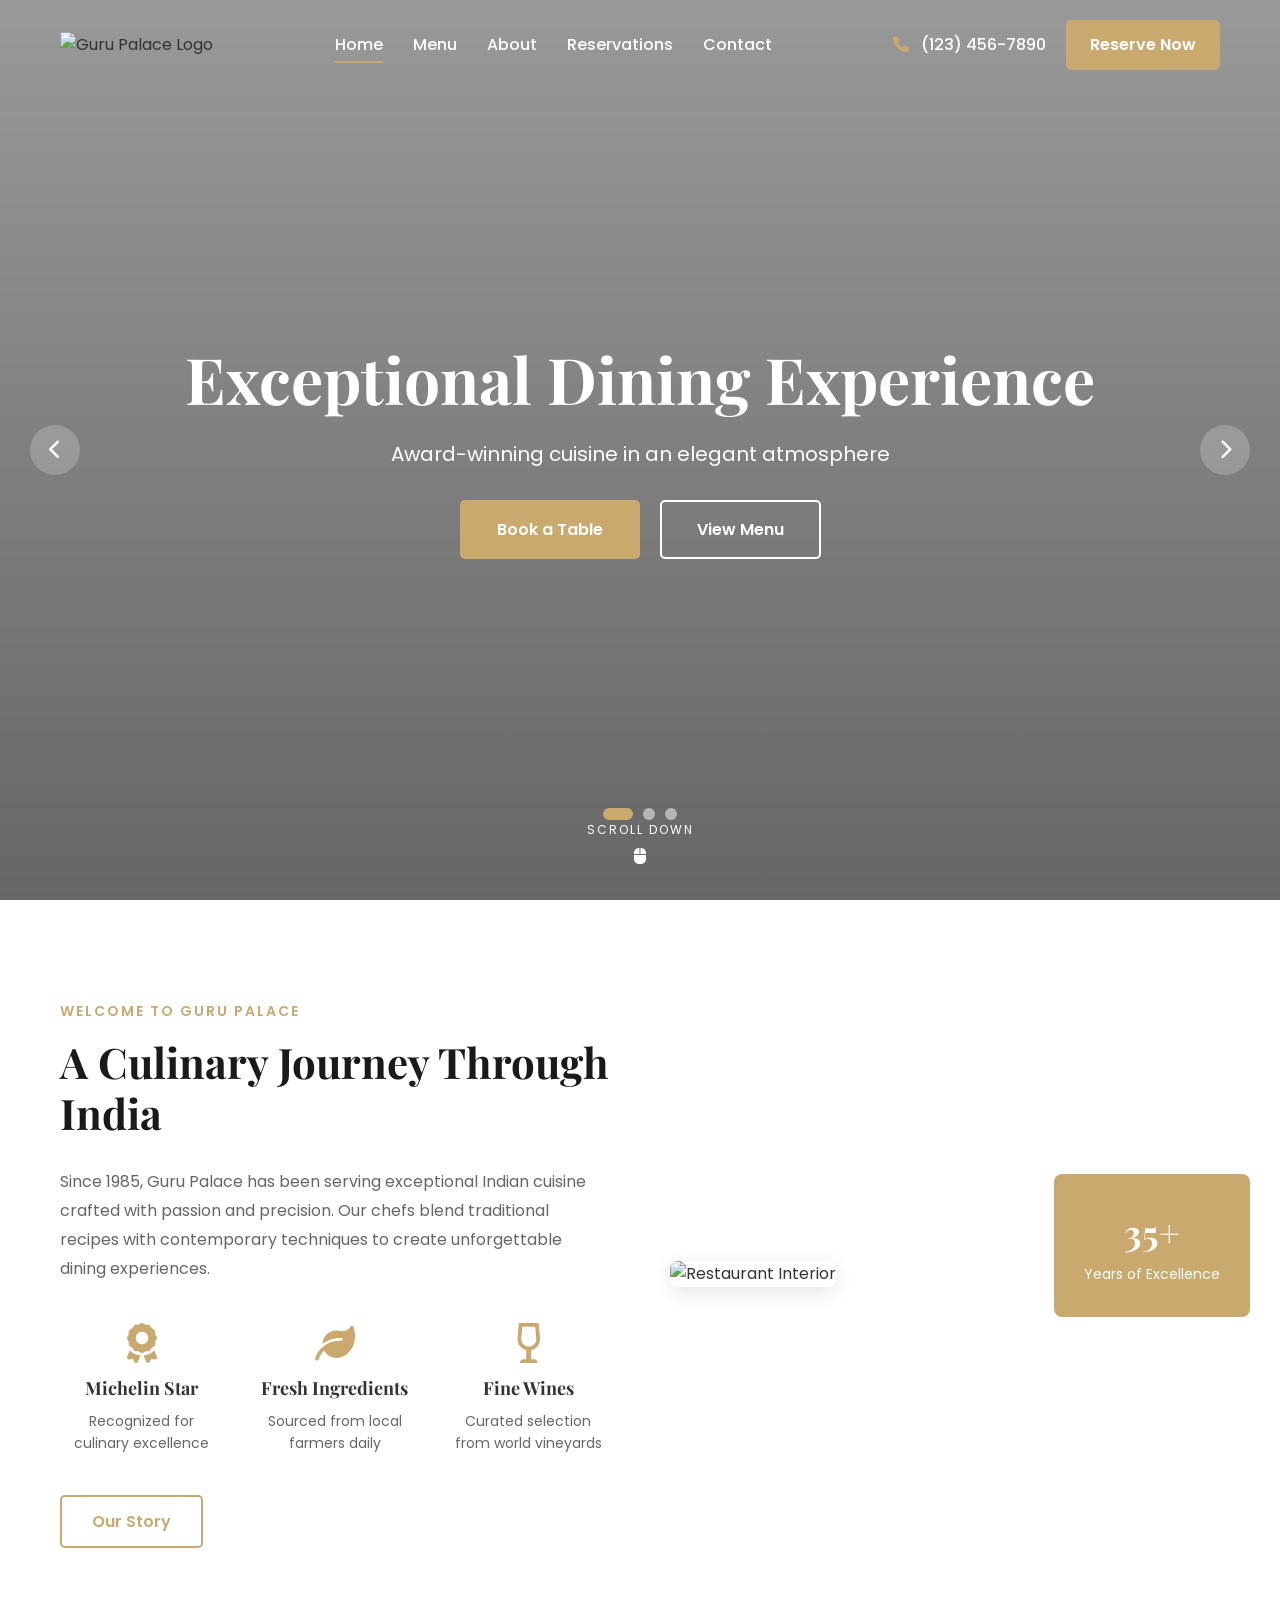
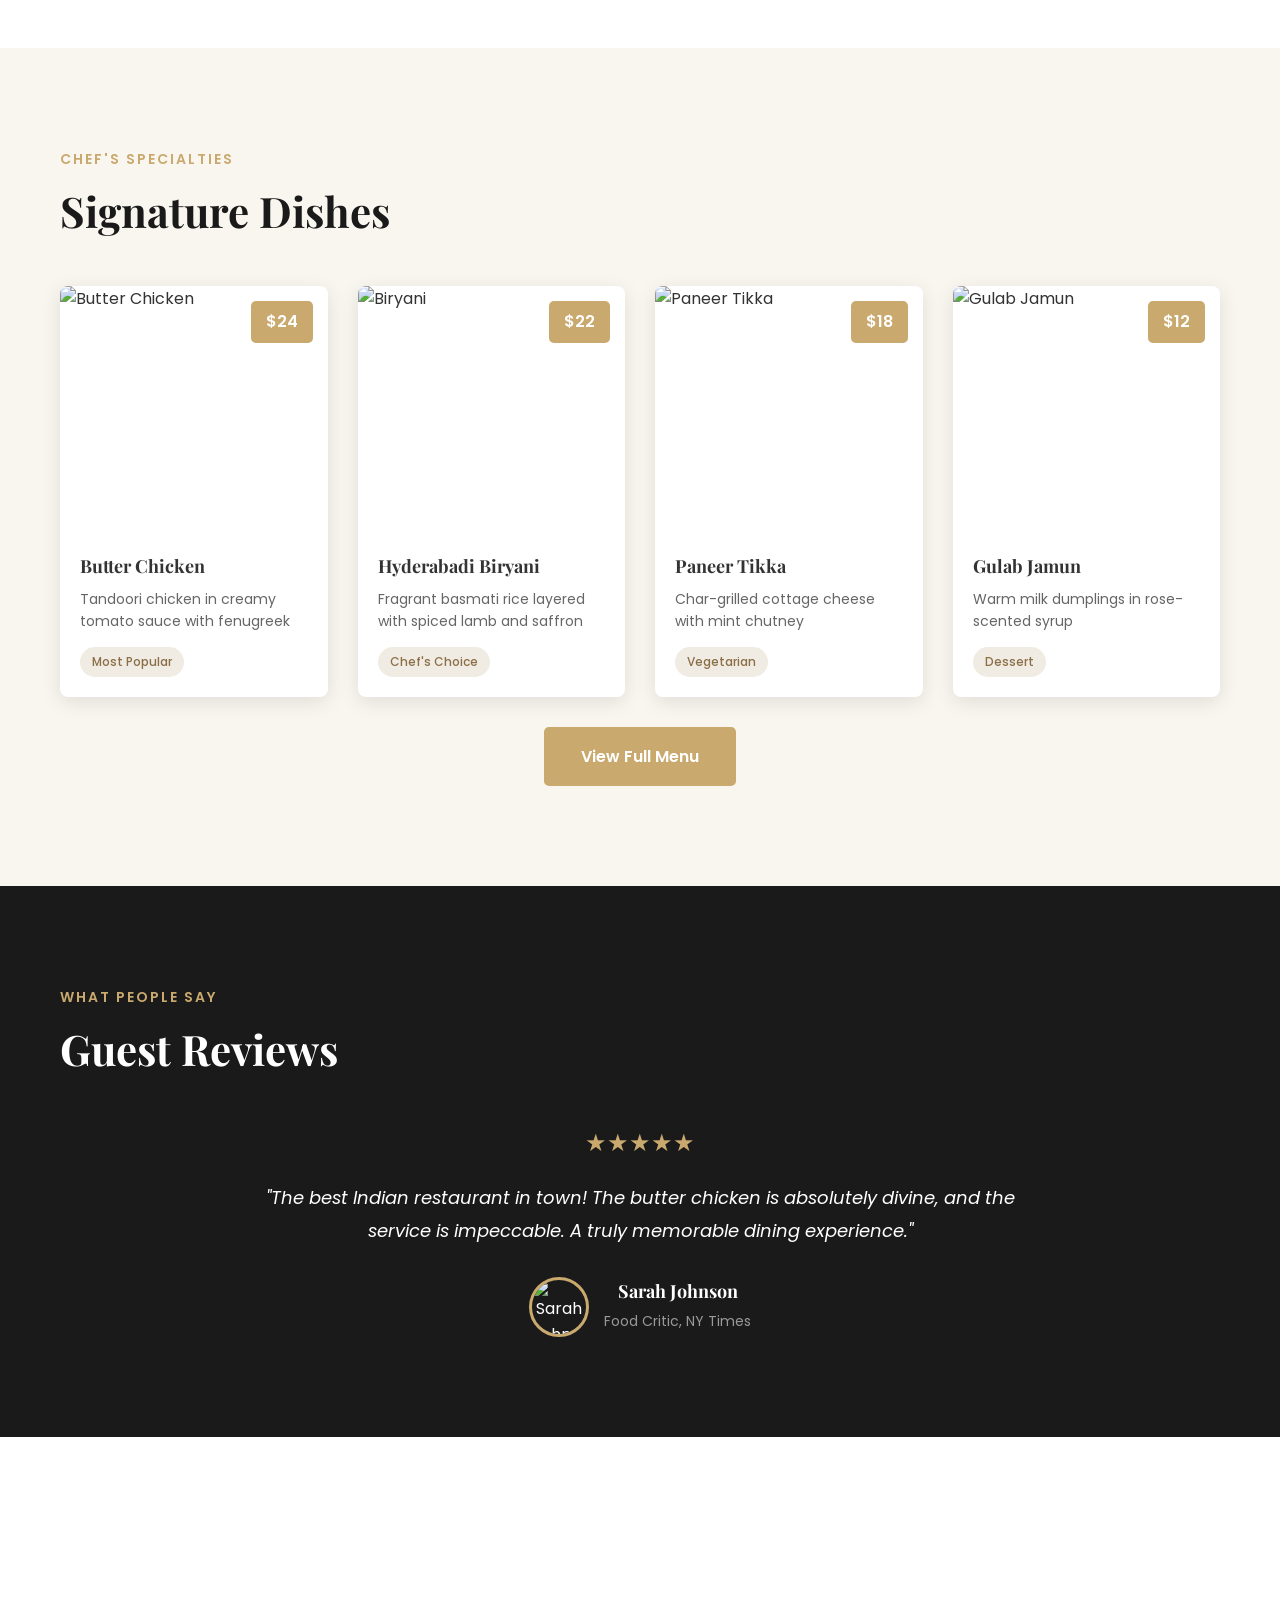
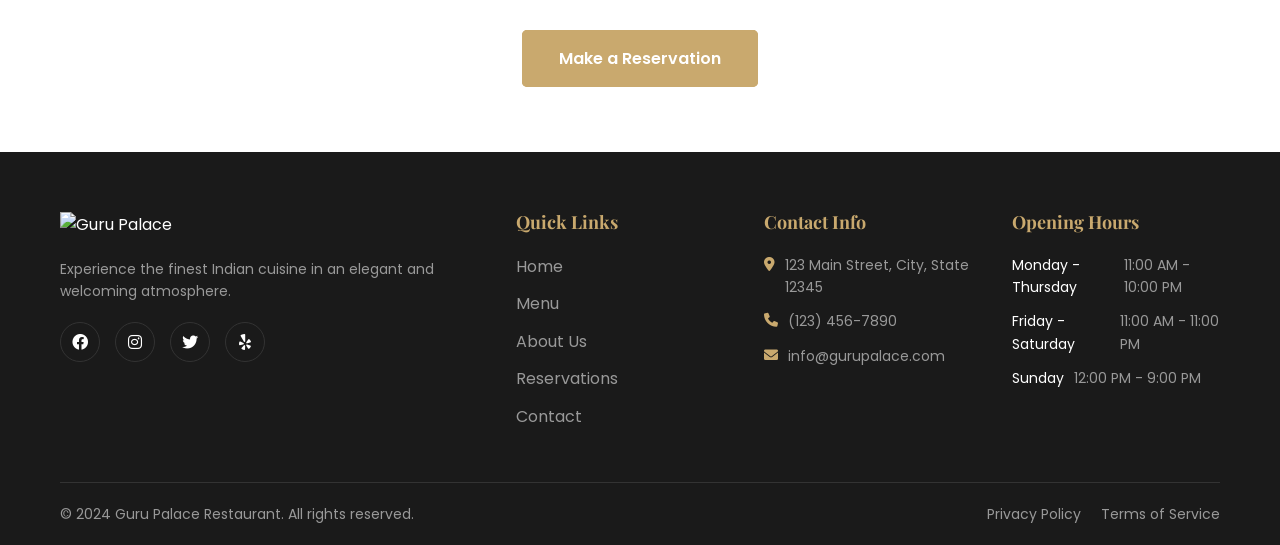
==== restaurant-website/index.html @ 2bbd3935 "Result" ====
<!DOCTYPE html>
<html lang="en">
<head>
    <meta charset="UTF-8">
    <meta name="viewport" content="width=device-width, initial-scale=1.0">
    <title>Guru Palace Restaurant - Fine Dining Experience</title>
    <meta name="description" content="Experience exceptional Indian cuisine at Guru Palace Restaurant. Award-winning chefs, elegant ambiance, and unforgettable flavors.">
    <link rel="stylesheet" href="css/style.css">
    <link rel="preconnect" href="https://fonts.googleapis.com">
    <link href="https://fonts.googleapis.com/css2?family=Playfair+Display:wght@400;700&family=Poppins:wght@300;400;500;600&display=swap" rel="stylesheet">
    <link rel="stylesheet" href="https://cdnjs.cloudflare.com/ajax/libs/font-awesome/6.0.0/css/all.min.css">
</head>
<body>
    <!-- Preloader -->
    <div class="preloader">
        <div class="loader">
            <img src="images/logo.png" alt="Guru Palace">
        </div>
    </div>

    <!-- Navigation -->
    <nav class="navbar">
        <div class="nav-container">
            <a href="index.html" class="nav-logo">
                <img src="images/logo.png" alt="Guru Palace Logo">
            </a>
            <ul class="nav-menu">
                <li class="nav-item"><a href="index.html" class="nav-link active">Home</a></li>
                <li class="nav-item"><a href="menu.html" class="nav-link">Menu</a></li>
                <li class="nav-item"><a href="about.html" class="nav-link">About</a></li>
                <li class="nav-item"><a href="reservations.html" class="nav-link">Reservations</a></li>
                <li class="nav-item"><a href="contact.html" class="nav-link">Contact</a></li>
            </ul>
            <div class="nav-actions">
                <a href="tel:+1234567890" class="nav-phone">
                    <i class="fas fa-phone"></i> (123) 456-7890
                </a>
                <a href="reservations.html" class="btn-reserve">Reserve Now</a>
            </div>
            <div class="nav-toggle">
                <span></span>
                <span></span>
                <span></span>
            </div>
        </div>
    </nav>

    <!-- Hero Section -->
    <section class="hero">
        <div class="hero-slider">
            <div class="slide active" style="background-image: url('images/hero1.jpg')">
                <div class="hero-content">
                    <h1 class="hero-title">Exceptional Dining Experience</h1>
                    <p class="hero-subtitle">Award-winning cuisine in an elegant atmosphere</p>
                    <div class="hero-buttons">
                        <a href="reservations.html" class="btn-primary">Book a Table</a>
                        <a href="menu.html" class="btn-secondary">View Menu</a>
                    </div>
                </div>
            </div>
            <div class="slide" style="background-image: url('images/hero2.jpg')">
                <div class="hero-content">
                    <h1 class="hero-title">Authentic Indian Flavors</h1>
                    <p class="hero-subtitle">Traditional recipes with a modern twist</p>
                    <div class="hero-buttons">
                        <a href="reservations.html" class="btn-primary">Reserve Now</a>
                        <a href="menu.html" class="btn-secondary">Explore Menu</a>
                    </div>
                </div>
            </div>
            <div class="slide" style="background-image: url('images/hero3.jpg')">
                <div class="hero-content">
                    <h1 class="hero-title">Celebrate Special Moments</h1>
                    <p class="hero-subtitle">Private dining and event spaces available</p>
                    <div class="hero-buttons">
                        <a href="contact.html" class="btn-primary">Plan Your Event</a>
                        <a href="about.html" class="btn-secondary">Learn More</a>
                    </div>
                </div>
            </div>
        </div>
        <button class="slider-btn prev"><i class="fas fa-chevron-left"></i></button>
        <button class="slider-btn next"><i class="fas fa-chevron-right"></i></button>
        <div class="slider-dots"></div>
        <div class="hero-scroll-indicator">
            <span>Scroll Down</span>
            <i class="fas fa-mouse"></i>
        </div>
    </section>

    <!-- Welcome Section -->
    <section class="welcome-section">
        <div class="container">
            <div class="welcome-content">
                <span class="section-subtitle">Welcome to Guru Palace</span>
                <h2 class="section-title">A Culinary Journey Through India</h2>
                <p class="welcome-text">
                    Since 1985, Guru Palace has been serving exceptional Indian cuisine 
                    crafted with passion and precision. Our chefs blend traditional recipes 
                    with contemporary techniques to create unforgettable dining experiences.
                </p>
                <div class="welcome-features">
                    <div class="feature">
                        <i class="fas fa-award"></i>
                        <h3>Michelin Star</h3>
                        <p>Recognized for culinary excellence</p>
                    </div>
                    <div class="feature">
                        <i class="fas fa-leaf"></i>
                        <h3>Fresh Ingredients</h3>
                        <p>Sourced from local farmers daily</p>
                    </div>
                    <div class="feature">
                        <i class="fas fa-wine-glass-alt"></i>
                        <h3>Fine Wines</h3>
                        <p>Curated selection from world vineyards</p>
                    </div>
                </div>
                <a href="about.html" class="btn-outline">Our Story</a>
            </div>
            <div class="welcome-image">
                <img src="images/restaurant-interior.jpg" alt="Restaurant Interior">
                <div class="experience-badge">
                    <span class="number">35+</span>
                    <span class="text">Years of Excellence</span>
                </div>
            </div>
        </div>
    </section>

    <!-- Signature Dishes -->
    <section class="signature-dishes">
        <div class="container">
            <span class="section-subtitle">Chef's Specialties</span>
            <h2 class="section-title">Signature Dishes</h2>
            <div class="dishes-grid">
                <div class="dish-card">
                    <div class="dish-image">
                        <img src="images/dish1.jpg" alt="Butter Chicken">
                        <span class="dish-price">$24</span>
                    </div>
                    <div class="dish-info">
                        <h3>Butter Chicken</h3>
                        <p>Tandoori chicken in creamy tomato sauce with fenugreek</p>
                        <span class="dish-tag">Most Popular</span>
                    </div>
                </div>
                <div class="dish-card">
                    <div class="dish-image">
                        <img src="images/dish2.jpg" alt="Biryani">
                        <span class="dish-price">$22</span>
                    </div>
                    <div class="dish-info">
                        <h3>Hyderabadi Biryani</h3>
                        <p>Fragrant basmati rice layered with spiced lamb and saffron</p>
                        <span class="dish-tag">Chef's Choice</span>
                    </div>
                </div>
                <div class="dish-card">
                    <div class="dish-image">
                        <img src="images/dish3.jpg" alt="Paneer Tikka">
                        <span class="dish-price">$18</span>
                    </div>
                    <div class="dish-info">
                        <h3>Paneer Tikka</h3>
                        <p>Char-grilled cottage cheese with mint chutney</p>
                        <span class="dish-tag">Vegetarian</span>
                    </div>
                </div>
                <div class="dish-card">
                    <div class="dish-image">
                        <img src="images/dish4.jpg" alt="Gulab Jamun">
                        <span class="dish-price">$12</span>
                    </div>
                    <div class="dish-info">
                        <h3>Gulab Jamun</h3>
                        <p>Warm milk dumplings in rose-scented syrup</p>
                        <span class="dish-tag">Dessert</span>
                    </div>
                </div>
            </div>
            <a href="menu.html" class="btn-primary center">View Full Menu</a>
        </div>
    </section>

    <!-- Testimonials -->
    <section class="testimonials">
        <div class="container">
            <span class="section-subtitle">What People Say</span>
            <h2 class="section-title">Guest Reviews</h2>
            <div class="testimonial-slider">
                <div class="testimonial active">
                    <div class="stars">★★★★★</div>
                    <p>"The best Indian restaurant in town! The butter chicken is absolutely divine, and the service is impeccable. A truly memorable dining experience."</p>
                    <div class="testimonial-author">
                        <img src="images/reviewer1.jpg" alt="Sarah Johnson">
                        <div>
                            <h4>Sarah Johnson</h4>
                            <span>Food Critic, NY Times</span>
                        </div>
                    </div>
                </div>
                <div class="testimonial">
                    <div class="stars">★★★★★</div>
                    <p>"Elegant ambiance, exceptional food, and attentive staff. Guru Palace never disappoints. Perfect for special occasions and business dinners."</p>
                    <div class="testimonial-author">
                        <img src="images/reviewer2.jpg" alt="Michael Chen">
                        <div>
                            <h4>Michael Chen</h4>
                            <span>Regular Guest</span>
                        </div>
                    </div>
                </div>
                <div class="testimonial">
                    <div class="stars">★★★★★</div>
                    <p>"From the moment you walk in, you're treated like royalty. The flavors are authentic and the presentation is stunning. A must-visit!"</p>
                    <div class="testimonial-author">
                        <img src="images/reviewer3.jpg" alt="Emily Rodriguez">
                        <div>
                            <h4>Emily Rodriguez</h4>
                            <span>Food Blogger</span>
                        </div>
                    </div>
                </div>
            </div>
        </div>
    </section>

    <!-- Reservation CTA -->
    <section class="reservation-cta">
        <div class="container">
            <h2>Ready to Experience Excellence?</h2>
            <p>Reserve your table today and embark on a culinary journey</p>
            <a href="reservations.html" class="btn-primary">Make a Reservation</a>
        </div>
    </section>

    <!-- Footer -->
    <footer class="footer">
        <div class="container">
            <div class="footer-grid">
                <div class="footer-col">
                    <img src="images/logo.png" alt="Guru Palace" class="footer-logo">
                    <p>Experience the finest Indian cuisine in an elegant and welcoming atmosphere.</p>
                    <div class="social-links">
                        <a href="#"><i class="fab fa-facebook"></i></a>
                        <a href="#"><i class="fab fa-instagram"></i></a>
                        <a href="#"><i class="fab fa-twitter"></i></a>
                        <a href="#"><i class="fab fa-yelp"></i></a>
                    </div>
                </div>
                <div class="footer-col">
                    <h3>Quick Links</h3>
                    <ul>
                        <li><a href="index.html">Home</a></li>
                        <li><a href="menu.html">Menu</a></li>
                        <li><a href="about.html">About Us</a></li>
                        <li><a href="reservations.html">Reservations</a></li>
                        <li><a href="contact.html">Contact</a></li>
                    </ul>
                </div>
                <div class="footer-col">
                    <h3>Contact Info</h3>
                    <ul class="contact-info">
                        <li><i class="fas fa-map-marker-alt"></i> 123 Main Street, City, State 12345</li>
                        <li><i class="fas fa-phone"></i> (123) 456-7890</li>
                        <li><i class="fas fa-envelope"></i> info@gurupalace.com</li>
                    </ul>
                </div>
                <div class="footer-col">
                    <h3>Opening Hours</h3>
                    <ul class="opening-hours">
                        <li><span>Monday - Thursday</span> 11:00 AM - 10:00 PM</li>
                        <li><span>Friday - Saturday</span> 11:00 AM - 11:00 PM</li>
                        <li><span>Sunday</span> 12:00 PM - 9:00 PM</li>
                    </ul>
                </div>
            </div>
            <div class="footer-bottom">
                <p>&copy; 2024 Guru Palace Restaurant. All rights reserved.</p>
                <div class="footer-links">
                    <a href="#">Privacy Policy</a>
                    <a href="#">Terms of Service</a>
                </div>
            </div>
        </div>
    </footer>

    <!-- Back to Top Button -->
    <button class="back-to-top" id="backToTop">
        <i class="fas fa-arrow-up"></i>
    </button>

    <script src="js/main.js"></script>
</body>
</html>
---- restaurant-website/css/style.css ----
/* Global Styles */
:root {
    --primary-color: #c9a96e;
    --secondary-color: #1a1a1a;
    --accent-color: #8b6f47;
    --text-color: #333333;
    --light-text: #666666;
    --background: #ffffff;
    --light-background: #f9f6f0;
    --dark-background: #1a1a1a;
    --transition: all 0.3s ease;
    --shadow: 0 5px 20px rgba(0, 0, 0, 0.1);
    --shadow-hover: 0 10px 30px rgba(0, 0, 0, 0.2);
    --border-radius: 8px;
}

* {
    margin: 0;
    padding: 0;
    box-sizing: border-box;
}

html {
    scroll-behavior: smooth;
}

body {
    font-family: 'Poppins', sans-serif;
    color: var(--text-color);
    line-height: 1.6;
    overflow-x: hidden;
}

h1, h2, h3, h4, h5, h6 {
    font-family: 'Playfair Display', serif;
    font-weight: 700;
    line-height: 1.2;
}

a {
    text-decoration: none;
    color: inherit;
    transition: var(--transition);
}

.container {
    max-width: 1200px;
    margin: 0 auto;
    padding: 0 20px;
}

/* Preloader */
.preloader {
    position: fixed;
    top: 0;
    left: 0;
    width: 100%;
    height: 100%;
    background: var(--dark-background);
    display: flex;
    align-items: center;
    justify-content: center;
    z-index: 9999;
    transition: opacity 0.5s ease, visibility 0.5s ease;
}

.preloader.hidden {
    opacity: 0;
    visibility: hidden;
}

.loader img {
    width: 150px;
    animation: pulse 1.5s ease-in-out infinite;
}

@keyframes pulse {
    0%, 100% { transform: scale(1); }
    50% { transform: scale(1.1); }
}

/* Navigation */
.navbar {
    position: fixed;
    top: 0;
    left: 0;
    width: 100%;
    background: transparent;
    padding: 20px 0;
    z-index: 1000;
    transition: var(--transition);
}

.navbar.scrolled {
    background: rgba(26, 26, 26, 0.95);
    padding: 15px 0;
    box-shadow: 0 2px 10px rgba(0, 0, 0, 0.3);
}

.nav-container {
    max-width: 1200px;
    margin: 0 auto;
    padding: 0 20px;
    display: flex;
    justify-content: space-between;
    align-items: center;
}

.nav-logo img {
    height: 50px;
    width: auto;
}

.nav-menu {
    display: flex;
    list-style: none;
    gap: 30px;
}

.nav-link {
    color: #fff;
    font-weight: 500;
    position: relative;
    padding: 5px 0;
}

.nav-link::after {
    content: '';
    position: absolute;
    bottom: -2px;
    left: 0;
    width: 0;
    height: 2px;
    background: var(--primary-color);
    transition: var(--transition);
}

.nav-link:hover::after,
.nav-link.active::after {
    width: 100%;
}

.nav-actions {
    display: flex;
    align-items: center;
    gap: 20px;
}

.nav-phone {
    color: #fff;
    font-weight: 500;
}

.nav-phone i {
    margin-right: 8px;
    color: var(--primary-color);
}

.btn-reserve {
    background: var(--primary-color);
    color: #fff;
    padding: 12px 24px;
    border-radius: 5px;
    font-weight: 600;
    transition: var(--transition);
}

.btn-reserve:hover {
    background: #b89660;
    transform: translateY(-2px);
    box-shadow: 0 5px 15px rgba(201, 169, 110, 0.4);
}

.nav-toggle {
    display: none;
    flex-direction: column;
    cursor: pointer;
}

.nav-toggle span {
    width: 25px;
    height: 3px;
    background: #fff;
    margin: 3px 0;
    transition: var(--transition);
}

/* Hero Section */
.hero {
    position: relative;
    height: 100vh;
    overflow: hidden;
}

.hero-slider {
    position: relative;
    height: 100%;
}

.slide {
    position: absolute;
    top: 0;
    left: 0;
    width: 100%;
    height: 100%;
    background-size: cover;
    background-position: center;
    opacity: 0;
    transition: opacity 1s ease;
}

.slide.active {
    opacity: 1;
}

.slide::after {
    content: '';
    position: absolute;
    top: 0;
    left: 0;
    width: 100%;
    height: 100%;
    background: linear-gradient(to bottom, rgba(0,0,0,0.4) 0%, rgba(0,0,0,0.6) 100%);
}

.hero-content {
    position: relative;
    z-index: 1;
    height: 100%;
    display: flex;
    flex-direction: column;
    justify-content: center;
    align-items: center;
    text-align: center;
    color: #fff;
    padding: 0 20px;
}

.hero-title {
    font-size: 64px;
    margin-bottom: 20px;
    animation: fadeInUp 1s ease;
}

.hero-subtitle {
    font-size: 20px;
    margin-bottom: 30px;
    animation: fadeInUp 1s ease 0.3s backwards;
}

.hero-buttons {
    display: flex;
    gap: 20px;
    animation: fadeInUp 1s ease 0.6s backwards;
}

.btn-primary {
    background: var(--primary-color);
    color: #fff;
    padding: 15px 35px;
    border-radius: 5px;
    font-weight: 600;
    font-size: 16px;
    transition: var(--transition);
    border: 2px solid var(--primary-color);
}

.btn-primary:hover {
    background: transparent;
    border-color: #fff;
    transform: translateY(-3px);
    box-shadow: 0 10px 25px rgba(0, 0, 0, 0.3);
}

.btn-secondary {
    background: transparent;
    color: #fff;
    padding: 15px 35px;
    border-radius: 5px;
    font-weight: 600;
    font-size: 16px;
    border: 2px solid #fff;
    transition: var(--transition);
}

.btn-secondary:hover {
    background: #fff;
    color: var(--secondary-color);
    transform: translateY(-3px);
}

.btn-outline {
    background: transparent;
    color: var(--primary-color);
    padding: 12px 30px;
    border-radius: 5px;
    font-weight: 600;
    border: 2px solid var(--primary-color);
    transition: var(--transition);
    display: inline-block;
}

.btn-outline:hover {
    background: var(--primary-color);
    color: #fff;
    transform: translateY(-2px);
}

.center {
    display: block;
    margin: 30px auto 0;
    text-align: center;
    width: fit-content;
}

.slider-btn {
    position: absolute;
    top: 50%;
    transform: translateY(-50%);
    background: rgba(255, 255, 255, 0.2);
    border: none;
    color: #fff;
    width: 50px;
    height: 50px;
    border-radius: 50%;
    cursor: pointer;
    font-size: 20px;
    transition: var(--transition);
    z-index: 10;
}

.slider-btn:hover {
    background: rgba(255, 255, 255, 0.4);
}

.slider-btn.prev {
    left: 30px;
}

.slider-btn.next {
    right: 30px;
}

.slider-dots {
    position: absolute;
    bottom: 80px;
    left: 50%;
    transform: translateX(-50%);
    display: flex;
    gap: 10px;
    z-index: 10;
}

.slider-dot {
    width: 12px;
    height: 12px;
    border-radius: 50%;
    background: rgba(255, 255, 255, 0.5);
    cursor: pointer;
    transition: var(--transition);
}

.slider-dot.active {
    background: var(--primary-color);
    width: 30px;
    border-radius: 6px;
}

.hero-scroll-indicator {
    position: absolute;
    bottom: 30px;
    left: 50%;
    transform: translateX(-50%);
    color: #fff;
    text-align: center;
    z-index: 10;
    animation: bounce 2s infinite;
}

.hero-scroll-indicator span {
    display: block;
    font-size: 12px;
    margin-bottom: 5px;
    text-transform: uppercase;
    letter-spacing: 2px;
}

@keyframes bounce {
    0%, 20%, 50%, 80%, 100% { transform: translateX(-50%) translateY(0); }
    40% { transform: translateX(-50%) translateY(-10px); }
    60% { transform: translateX(-50%) translateY(-5px); }
}

@keyframes fadeInUp {
    from {
        opacity: 0;
        transform: translateY(30px);
    }
    to {
        opacity: 1;
        transform: translateY(0);
    }
}

/* Welcome Section */
.welcome-section {
    padding: 100px 0;
    background: var(--background);
}

.welcome-section .container {
    display: grid;
    grid-template-columns: 1fr 1fr;
    gap: 60px;
    align-items: center;
}

.section-subtitle {
    color: var(--primary-color);
    font-weight: 600;
    text-transform: uppercase;
    letter-spacing: 2px;
    font-size: 14px;
    display: block;
    margin-bottom: 15px;
}

.section-title {
    font-size: 42px;
    margin-bottom: 30px;
    color: var(--secondary-color);
}

.welcome-text {
    font-size: 16px;
    color: var(--light-text);
    margin-bottom: 40px;
    line-height: 1.8;
}

.welcome-features {
    display: grid;
    grid-template-columns: repeat(3, 1fr);
    gap: 30px;
    margin-bottom: 40px;
}

.feature {
    text-align: center;
}

.feature i {
    font-size: 40px;
    color: var(--primary-color);
    margin-bottom: 15px;
}

.feature h3 {
    font-size: 18px;
    margin-bottom: 10px;
}

.feature p {
    font-size: 14px;
    color: var(--light-text);
}

.welcome-image {
    position: relative;
}

.welcome-image img {
    width: 100%;
    border-radius: var(--border-radius);
    box-shadow: var(--shadow);
}

.experience-badge {
    position: absolute;
    bottom: -30px;
    right: -30px;
    background: var(--primary-color);
    color: #fff;
    padding: 30px;
    border-radius: var(--border-radius);
    text-align: center;
}

.experience-badge .number {
    font-size: 36px;
    font-weight: 700;
    display: block;
    font-family: 'Playfair Display', serif;
}

.experience-badge .text {
    font-size: 14px;
}

/* Signature Dishes */
.signature-dishes {
    padding: 100px 0;
    background: var(--light-background);
}

.dishes-grid {
    display: grid;
    grid-template-columns: repeat(4, 1fr);
    gap: 30px;
    margin-top: 50px;
}

.dish-card {
    background: #fff;
    border-radius: var(--border-radius);
    overflow: hidden;
    box-shadow: var(--shadow);
    transition: var(--transition);
}

.dish-card:hover {
    transform: translateY(-10px);
    box-shadow: var(--shadow-hover);
}

.dish-image {
    position: relative;
    height: 250px;
    overflow: hidden;
}

.dish-image img {
    width: 100%;
    height: 100%;
    object-fit: cover;
    transition: var(--transition);
}

.dish-card:hover .dish-image img {
    transform: scale(1.1);
}

.dish-price {
    position: absolute;
    top: 15px;
    right: 15px;
    background: var(--primary-color);
    color: #fff;
    padding: 8px 15px;
    border-radius: 5px;
    font-weight: 600;
}

.dish-info {
    padding: 20px;
}

.dish-info h3 {
    font-size: 18px;
    margin-bottom: 10px;
}

.dish-info p {
    font-size: 14px;
    color: var(--light-text);
    margin-bottom: 15px;
}

.dish-tag {
    display: inline-block;
    padding: 5px 12px;
    background: #f0ebe3;
    color: var(--accent-color);
    border-radius: 20px;
    font-size: 12px;
    font-weight: 500;
}

/* Testimonials */
.testimonials {
    padding: 100px 0;
    background: var(--dark-background);
    color: #fff;
}

.testimonials .section-title {
    color: #fff;
}

.testimonial-slider {
    max-width: 800px;
    margin: 50px auto 0;
    position: relative;
}

.testimonial {
    display: none;
    text-align: center;
}

.testimonial.active {
    display: block;
    animation: fadeIn 0.5s ease;
}

.stars {
    color: var(--primary-color);
    font-size: 24px;
    margin-bottom: 20px;
}

.testimonial p {
    font-size: 18px;
    font-style: italic;
    line-height: 1.8;
    margin-bottom: 30px;
}

.testimonial-author {
    display: flex;
    align-items: center;
    justify-content: center;
    gap: 15px;
}

.testimonial-author img {
    width: 60px;
    height: 60px;
    border-radius: 50%;
    object-fit: cover;
    border: 3px solid var(--primary-color);
}

.testimonial-author h4 {
    font-size: 18px;
    margin-bottom: 5px;
}

.testimonial-author span {
    font-size: 14px;
    color: #999;
}

@keyframes fadeIn {
    from { opacity: 0; }
    to { opacity: 1; }
}

/* Reservation CTA */
.reservation-cta {
    padding: 80px 0;
    background: linear-gradient(rgba(0,0,0,0.7), rgba(0,0,0,0.7)), url('../images/cta-bg.jpg');
    background-size: cover;
    background-position: center;
    background-attachment: fixed;
    color: #fff;
    text-align: center;
}

.reservation-cta h2 {
    font-size: 42px;
    margin-bottom: 20px;
}

.reservation-cta p {
    font-size: 18px;
    margin-bottom: 30px;
}

/* Footer */
.footer {
    background: var(--dark-background);
    color: #fff;
    padding: 60px 0 20px;
}

.footer-grid {
    display: grid;
    grid-template-columns: 2fr 1fr 1fr 1fr;
    gap: 40px;
    margin-bottom: 40px;
}

.footer-logo {
    height: 60px;
    margin-bottom: 20px;
}

.footer-col p {
    font-size: 14px;
    color: #999;
    margin-bottom: 20px;
}

.footer-col h3 {
    font-size: 18px;
    margin-bottom: 20px;
    color: var(--primary-color);
}

.footer-col ul {
    list-style: none;
}

.footer-col ul li {
    margin-bottom: 12px;
}

.footer-col ul li a {
    color: #999;
    transition: var(--transition);
}

.footer-col ul li a:hover {
    color: var(--primary-color);
    padding-left: 5px;
}

.contact-info li,
.opening-hours li {
    display: flex;
    align-items: flex-start;
    gap: 10px;
    color: #999;
    font-size: 14px;
}

.contact-info i {
    color: var(--primary-color);
    margin-top: 3px;
}

.opening-hours li span {
    color: #fff;
    display: block;
}

.social-links {
    display: flex;
    gap: 15px;
}

.social-links a {
    width: 40px;
    height: 40px;
    border: 1px solid #333;
    border-radius: 50%;
    display: flex;
    align-items: center;
    justify-content: center;
    transition: var(--transition);
}

.social-links a:hover {
    background: var(--primary-color);
    border-color: var(--primary-color);
    transform: translateY(-3px);
}

.footer-bottom {
    border-top: 1px solid #333;
    padding-top: 20px;
    display: flex;
    justify-content: space-between;
    align-items: center;
    font-size: 14px;
    color: #999;
}

.footer-links {
    display: flex;
    gap: 20px;
}

.footer-links a:hover {
    color: var(--primary-color);
}

/* Back to Top */
.back-to-top {
    position: fixed;
    bottom: 30px;
    right: 30px;
    width: 50px;
    height: 50px;
    background: var(--primary-color);
    color: #fff;
    border: none;
    border-radius: 50%;
    cursor: pointer;
    font-size: 20px;
    opacity: 0;
    visibility: hidden;
    transition: var(--transition);
    z-index: 999;
}

.back-to-top.visible {
    opacity: 1;
    visibility: visible;
}

.back-to-top:hover {
    background: #b89660;
    transform: translateY(-5px);
}

/* Page Header */
.page-header {
    background: linear-gradient(rgba(0,0,0,0.7), rgba(0,0,0,0.7)), url('../images/page-header-bg.jpg');
    background-size: cover;
    background-position: center;
    padding: 150px 0 80px;
    color: #fff;
    text-align: center;
}

.page-header h1 {
    font-size: 48px;
    margin-bottom: 15px;
}

.page-header p {
    font-size: 18px;
    margin-bottom: 20px;
}

.breadcrumb {
    font-size: 14px;
    color: #999;
}

.breadcrumb a {
    color: var(--primary-color);
}

/* Menu Page Styles */
.menu-nav {
    background: var(--dark-background);
    padding: 20px 0;
    position: sticky;
    top: 70px;
    z-index: 100;
}

.menu-tabs {
    display: flex;
    justify-content: center;
    gap: 20px;
    flex-wrap: wrap;
}

.menu-tab {
    background: transparent;
    border: 1px solid #333;
    color: #999;
    padding: 10px 20px;
    border-radius: 25px;
    cursor: pointer;
    font-weight: 500;
    transition: var(--transition);
}

.menu-tab:hover,
.menu-tab.active {
    background: var(--primary-color);
    border-color: var(--primary-color);
    color: #fff;
}

.menu-items {
    padding: 80px 0;
}

.menu-category {
    display: none;
}

.menu-category.active {
    display: block;
    animation: fadeIn 0.5s ease;
}

.category-header {
    text-align: center;
    margin-bottom: 40px;
}

.category-header h2 {
    font-size: 36px;
    margin-bottom: 10px;
}

.category-header p {
    color: var(--light-text);
}

.menu-grid {
    display: grid;
    grid-template-columns: repeat(2, 1fr);
    gap: 20px;
}

.menu-item {
    display: flex;
    justify-content: space-between;
    align-items: flex-start;
    padding: 20px;
    border-bottom: 1px dashed #ddd;
    transition: var(--transition);
}

.menu-item:hover {
    background: var(--light-background);
}

.menu-item.featured {
    background: #fdf8f1;
    border-left: 3px solid var(--primary-color);
}

.item-info h3 {
    font-size: 18px;
    margin-bottom: 5px;
}

.item-info p {
    font-size: 14px;
    color: var(--light-text);
    margin-bottom: 8px;
}

.dietary {
    display: inline-block;
    padding: 3px 10px;
    background: #e8f5e9;
    color: #4caf50;
    border-radius: 12px;
    font-size: 11px;
    font-weight: 500;
}

.badge {
    display: inline-block;
    padding: 3px 10px;
    background: var(--primary-color);
    color: #fff;
    border-radius: 12px;
    font-size: 11px;
    font-weight: 600;
}

.item-price {
    font-size: 20px;
    font-weight: 600;
    color: var(--primary-color);
    font-family: 'Playfair Display', serif;
}

.chef-note {
    padding: 80px 0;
    background: var(--light-background);
}

.chef-note-content {
    display: flex;
    align-items: center;
    gap: 40px;
    max-width: 800px;
    margin: 0 auto;
}

.chef-note-content img {
    width: 200px;
    height: 200px;
    border-radius: 50%;
    object-fit: cover;
    border: 5px solid var(--primary-color);
}

.chef-note-content h3 {
    font-size: 24px;
    margin-bottom: 15px;
    color: var(--primary-color);
}

.chef-note-content p {
    font-style: italic;
    margin-bottom: 15px;
}

.chef-note-content span {
    font-weight: 600;
    color: var(--accent-color);
}

/* About Page Styles */
.story-section {
    padding: 80px 0;
}

.story-section .container {
    display: grid;
    grid-template-columns: 1fr 1fr;
    gap: 60px;
    align-items: center;
}

.story-image {
    position: relative;
}

.story-image img {
    width: 100%;
    border-radius: var(--border-radius);
}

.story-caption {
    position: absolute;
    bottom: -20px;
    left: -20px;
    background: var(--primary-color);
    color: #fff;
    padding: 20px;
    border-radius: var(--border-radius);
}

.story-caption h3 {
    font-size: 20px;
    margin-bottom: 5px;
}

.values-section {
    padding: 80px 0;
    background: var(--light-background);
}

.values-grid {
    display: grid;
    grid-template-columns: repeat(4, 1fr);
    gap: 30px;
}

.value-card {
    text-align: center;
    padding: 40px 20px;
    background: #fff;
    border-radius: var(--border-radius);
    transition: var(--transition);
}

.value-card:hover {
    transform: translateY(-10px);
    box-shadow: var(--shadow-hover);
}

.value-card i {
    font-size: 40px;
    color: var(--primary-color);
    margin-bottom: 20px;
}

.value-card h3 {
    font-size: 20px;
    margin-bottom: 15px;
}

.value-card p {
    font-size: 14px;
    color: var(--light-text);
}

.team-section {
    padding: 80px 0;
}

.team-grid {
    display: grid;
    grid-template-columns: repeat(4, 1fr);
    gap: 30px;
}

.team-member {
    text-align: center;
}

.team-member img {
    width: 100%;
    border-radius: var(--border-radius);
    margin-bottom: 20px;
}

.team-member h3 {
    font-size: 20px;
    margin-bottom: 5px;
}

.team-member p {
    color: var(--primary-color);
    margin-bottom: 15px;
}

.member-social {
    display: flex;
    justify-content: center;
    gap: 10px;
}

.member-social a {
    width: 35px;
    height: 35px;
    border: 1px solid #ddd;
    border-radius: 50%;
    display: flex;
    align-items: center;
    justify-content: center;
    transition: var(--transition);
}

.member-social a:hover {
    background: var(--primary-color);
    border-color: var(--primary-color);
    color: #fff;
}

.timeline-section {
    padding: 80px 0;
    background: var(--light-background);
}

.timeline {
    position: relative;
    max-width: 800px;
    margin: 50px auto 0;
    padding-left: 40px;
}

.timeline::before {
    content: '';
    position: absolute;
    left: 0;
    top: 0;
    width: 2px;
    height: 100%;
    background: var(--primary-color);
}

.timeline-item {
    position: relative;
    margin-bottom: 40px;
    padding-left: 30px;
}

.timeline-item::before {
    content: '';
    position: absolute;
    left: -44px;
    top: 10px;
    width: 12px;
    height: 12px;
    background: var(--primary-color);
    border-radius: 50%;
    border: 3px solid #fff;
    box-shadow: 0 0 0 3px var(--primary-color);
}

.timeline-date {
    font-size: 24px;
    font-weight: 700;
    color: var(--primary-color);
    margin-bottom: 10px;
    font-family: 'Playfair Display', serif;
}

.timeline-content h3 {
    font-size: 20px;
    margin-bottom: 5px;
}

/* Reservation Page Styles */
.reservation-section {
    padding: 80px 0;
    background: var(--light-background);
}

.reservation-wrapper {
    display: grid;
    grid-template-columns: 1fr 1fr;
    gap: 60px;
    background: #fff;
    padding: 60px;
    border-radius: var(--border-radius);
    box-shadow: var(--shadow);
}

.reservation-info h2,
.reservation-form h2 {
    font-size: 32px;
    margin-bottom: 20px;
}

.info-box {
    margin-bottom: 30px;
    padding: 20px;
    background: var(--light-background);
    border-radius: var(--border-radius);
}

.info-box h3 {
    font-size: 18px;
    margin-bottom: 15px;
    color: var(--primary-color);
}

.info-box ul {
    list-style: none;
}

.info-box ul li {
    margin-bottom: 10px;
    font-size: 14px;
}

.info-box ul li span {
    font-weight: 600;
}

.form-group {
    margin-bottom: 20px;
}

.form-group label {
    display: block;
    margin-bottom: 8px;
    font-weight: 500;
}

.form-group input,
.form-group select,
.form-group textarea {
    width: 100%;
    padding: 12px;
    border: 1px solid #ddd;
    border-radius: 5px;
    font-family: inherit;
    font-size: 14px;
    transition: var(--transition);
}

.form-group input:focus,
.form-group select:focus,
.form-group textarea:focus {
    outline: none;
    border-color: var(--primary-color);
    box-shadow: 0 0 0 3px rgba(201, 169, 110, 0.1);
}

.form-row {
    display: grid;
    grid-template-columns: 1fr 1fr;
    gap: 20px;
}

.checkbox {
    display: flex;
    align-items: center;
    gap: 10px;
}

.checkbox input {
    width: auto;
}

.checkbox label {
    margin: 0;
}

.full-width {
    width: 100%;
}

.private-events {
    padding: 80px 0;
}

.events-grid {
    display: grid;
    grid-template-columns: repeat(3, 1fr);
    gap: 30px;
    margin-top: 50px;
}

.event-card {
    text-align: center;
    padding: 40px 20px;
    background: var(--light-background);
    border-radius: var(--border-radius);
    transition: var(--transition);
}

.event-card:hover {
    transform: translateY(-10px);
    box-shadow: var(--shadow-hover);
}

.event-card i {
    font-size: 40px;
    color: var(--primary-color);
    margin-bottom: 20px;
}

.event-card h3 {
    font-size: 20px;
    margin-bottom: 15px;
}

.event-card p {
    font-size: 14px;
    color: var(--light-text);
    margin-bottom: 20px;
}

/* Contact Page Styles */
.contact-section {
    padding: 80px 0;
}

.contact-wrapper {
    display: grid;
    grid-template-columns: 1fr 1fr;
    gap: 60px;
}

.contact-details {
    margin: 30px 0;
}

.contact-item {
    display: flex;
    gap: 20px;
    margin-bottom: 30px;
}

.contact-item i {
    width: 50px;
    height: 50px;
    background: var(--primary-color);
    color: #fff;
    border-radius: 50%;
    display: flex;
    align-items: center;
    justify-content: center;
    font-size: 20px;
    flex-shrink: 0;
}

.contact-item h3 {
    font-size: 18px;
    margin-bottom: 10px;
}

.contact-item p {
    font-size: 14px;
    color: var(--light-text);
}

.social-links-large h3 {
    font-size: 20px;
    margin-bottom: 20px;
}

.social-icons {
    display: flex;
    gap: 15px;
}

.social-icons a {
    width: 45px;
    height: 45px;
    border: 1px solid #ddd;
    border-radius: 50%;
    display: flex;
    align-items: center;
    justify-content: center;
    font-size: 20px;
    transition: var(--transition);
}

.social-icons a:hover {
    background: var(--primary-color);
    border-color: var(--primary-color);
    color: #fff;
    transform: translateY(-3px);
}

.contact-form {
    background: var(--light-background);
    padding: 40px;
    border-radius: var(--border-radius);
}

.map-section {
    height: 450px;
}

.map-container {
    width: 100%;
    height: 100%;
}

.faq-section {
    padding: 80px 0;
    background: var(--light-background);
}

.faq-list {
    max-width: 800px;
    margin: 50px auto 0;
}

.faq-item {
    background: #fff;
    border-radius: var(--border-radius);
    margin-bottom: 15px;
    overflow: hidden;
}

.faq-question {
    width: 100%;
    padding: 20px;
    background: transparent;
    border: none;
    text-align: left;
    font-size: 16px;
    font-weight: 600;
    cursor: pointer;
    display: flex;
    justify-content: space-between;
    align-items: center;
    font-family: inherit;
    transition: var(--transition);
}

.faq-question:hover {
    color: var(--primary-color);
}

.faq-question i {
    transition: var(--transition);
}

.faq-item.active .faq-question i {
    transform: rotate(180deg);
}

.faq-answer {
    max-height: 0;
    overflow: hidden;
    transition: max-height 0.3s ease;
}

.faq-item.active .faq-answer {
    max-height: 200px;
}

.faq-answer p {
    padding: 0 20px 20px;
    font-size: 14px;
    color: var(--light-text);
}

/* Responsive Design */
@media (max-width: 1024px) {
    .dishes-grid,
    .values-grid,
    .team-grid {
        grid-template-columns: repeat(2, 1fr);
    }
    
    .footer-grid {
        grid-template-columns: 1fr 1fr;
    }
}

@media (max-width: 768px) {
    .nav-menu {
        position: fixed;
        top: 70px;
        left: -100%;
        width: 100%;
        height: calc(100vh - 70px);
        background: var(--dark-background);
        flex-direction: column;
        align-items: center;
        padding: 40px 20px;
        transition: var(--transition);
    }
    
    .nav-menu.active {
        left: 0;
    }
    
    .nav-toggle {
        display: flex;
    }
    
    .nav-actions {
        display: none;
    }
    
    .hero-title {
        font-size: 40px;
    }
    
    .hero-subtitle {
        font-size: 16px;
    }
    
    .welcome-section .container,
    .story-section .container,
    .reservation-wrapper,
    .contact-wrapper {
        grid-template-columns: 1fr;
    }
    
    .welcome-features {
        grid-template-columns: 1fr;
    }
    
    .dishes-grid,
    .values-grid,
    .team-grid,
    .events-grid,
    .menu-grid {
        grid-template-columns: 1fr;
    }
    
    .footer-grid {
        grid-template-columns: 1fr;
    }
    
    .section-title {
        font-size: 32px;
    }
    
    .experience-badge {
        right: 20px;
        bottom: -20px;
    }
    
    .slider-btn {
        display: none;
    }
    
    .form-row {
        grid-template-columns: 1fr;
    }
    
    .chef-note-content {
        flex-direction: column;
        text-align: center;
    }
}

@media (max-width: 480px) {
    .hero-title {
        font-size: 32px;
    }
    
    .hero-buttons {
        flex-direction: column;
    }
    
    .container {
        padding: 0 15px;
    }
    
    .reservation-wrapper {
        padding: 30px 20px;
    }
    
    .contact-form {
        padding: 30px 20px;
    }
}
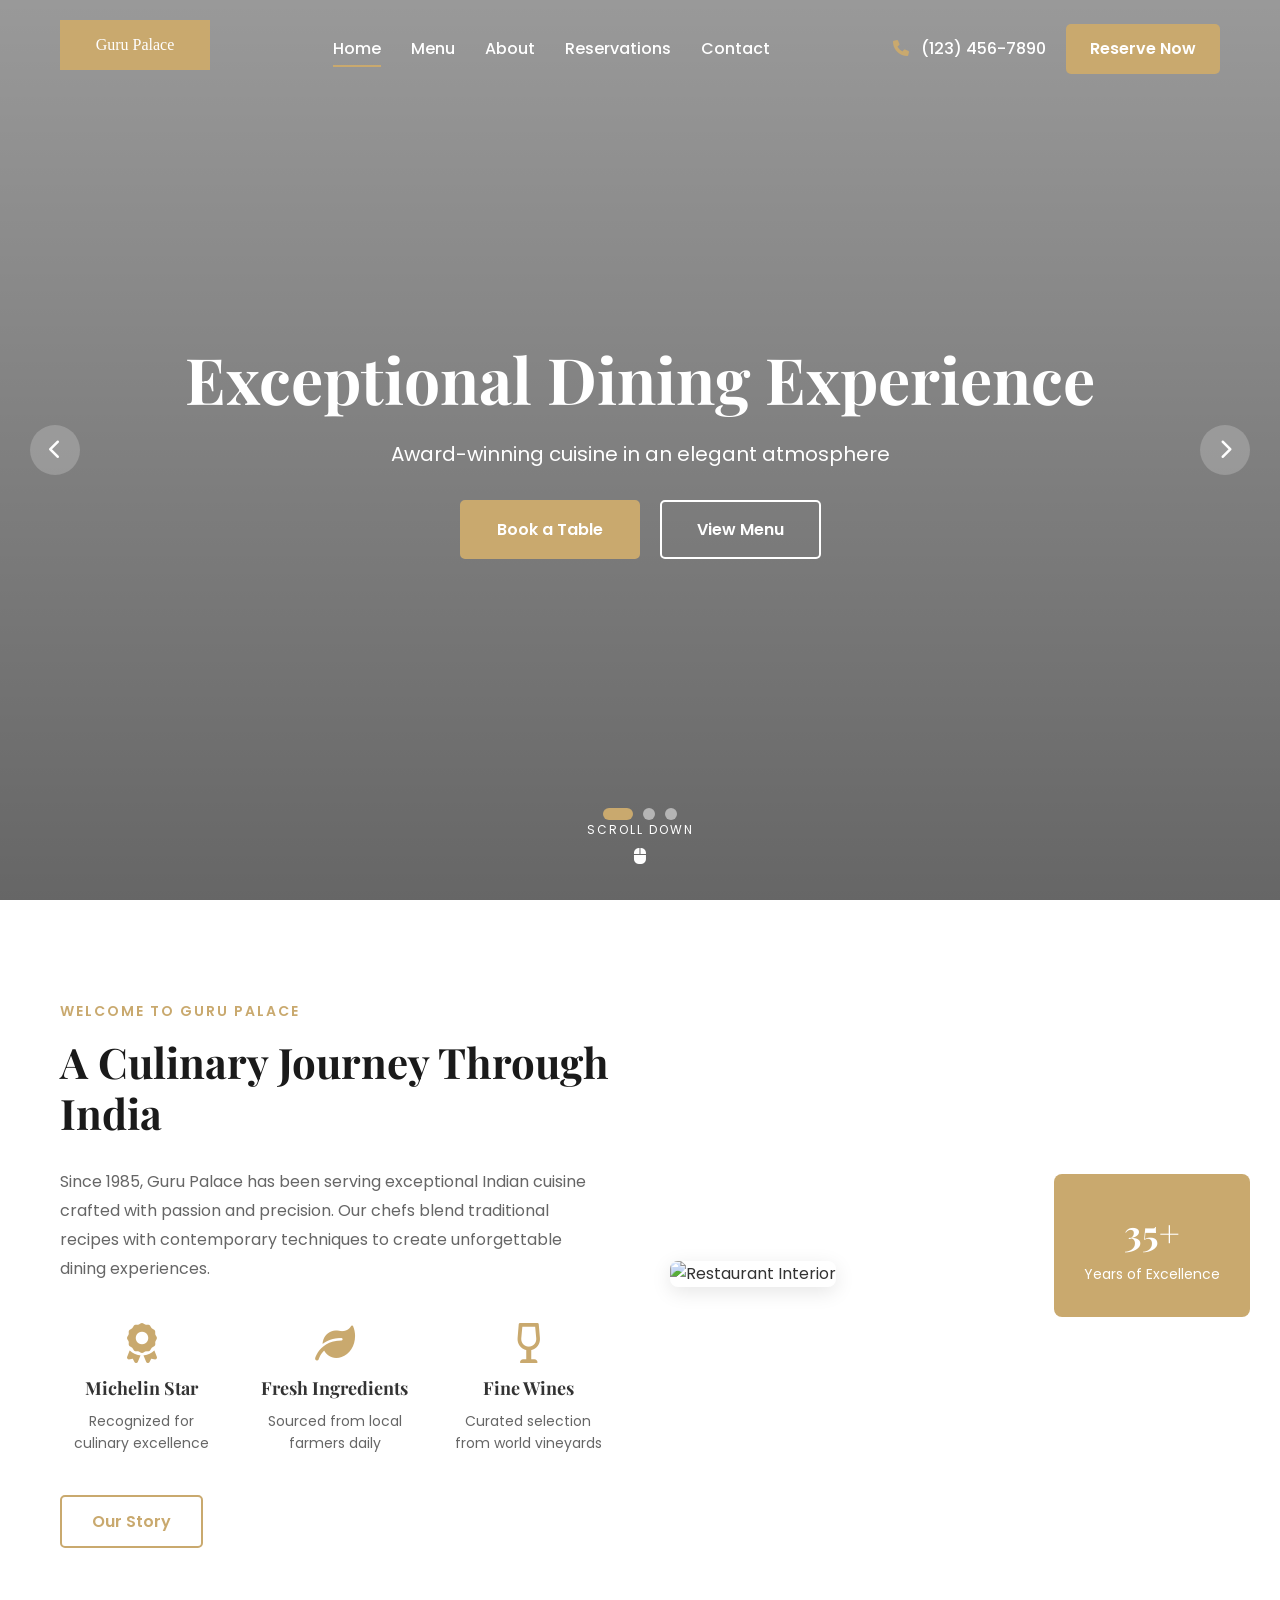
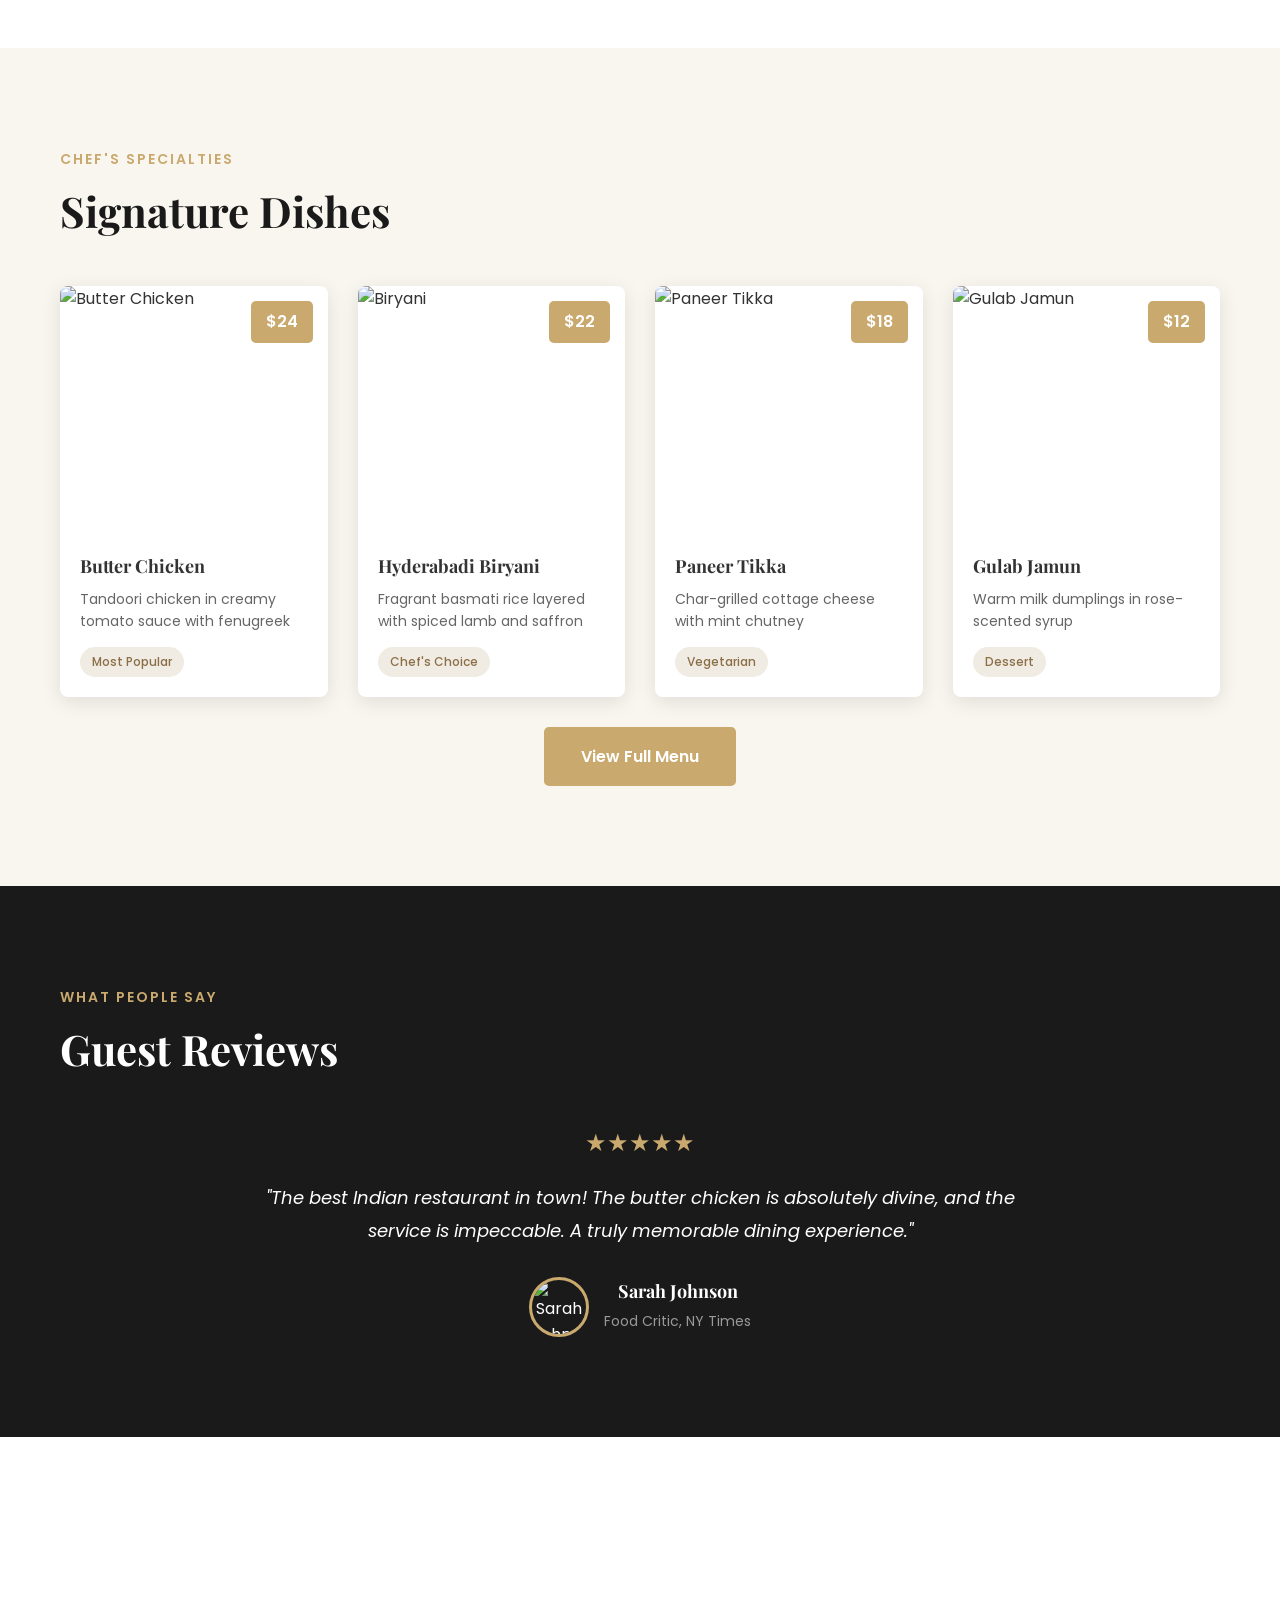
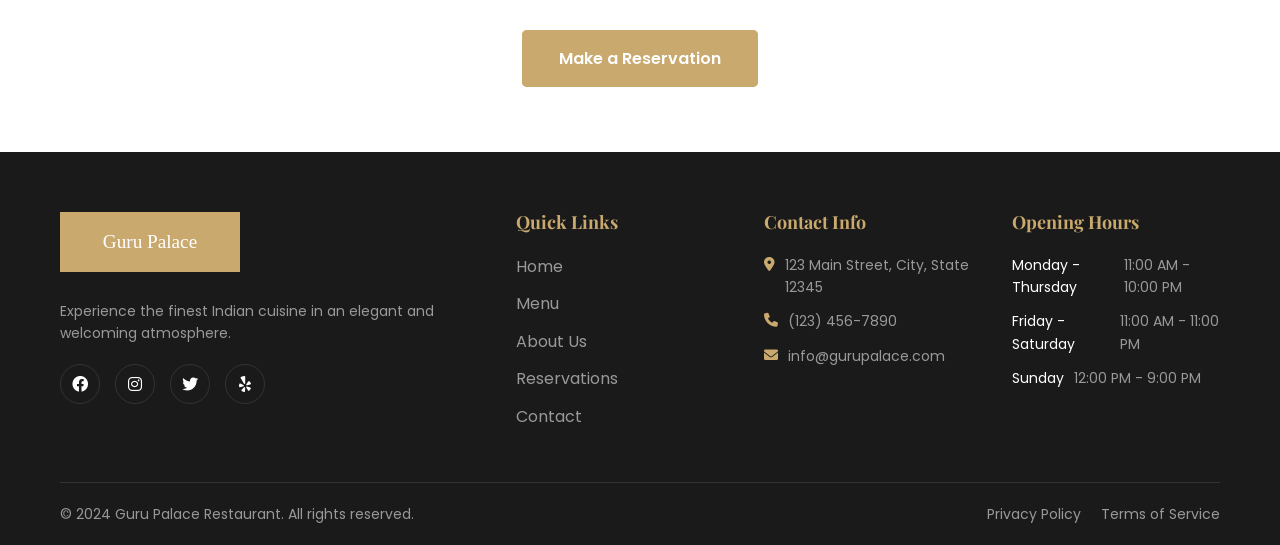
==== commit d459c918: "Footer and header static" ====
--- a/restaurant-website/index.html
+++ b/restaurant-website/index.html
@@ -11,40 +11,6 @@
     <link rel="stylesheet" href="https://cdnjs.cloudflare.com/ajax/libs/font-awesome/6.0.0/css/all.min.css">
 </head>
 <body>
-    <!-- Preloader -->
-    <div class="preloader">
-        <div class="loader">
-            <img src="images/logo.png" alt="Guru Palace">
-        </div>
-    </div>
-
-    <!-- Navigation -->
-    <nav class="navbar">
-        <div class="nav-container">
-            <a href="index.html" class="nav-logo">
-                <img src="images/logo.png" alt="Guru Palace Logo">
-            </a>
-            <ul class="nav-menu">
-                <li class="nav-item"><a href="index.html" class="nav-link active">Home</a></li>
-                <li class="nav-item"><a href="menu.html" class="nav-link">Menu</a></li>
-                <li class="nav-item"><a href="about.html" class="nav-link">About</a></li>
-                <li class="nav-item"><a href="reservations.html" class="nav-link">Reservations</a></li>
-                <li class="nav-item"><a href="contact.html" class="nav-link">Contact</a></li>
-            </ul>
-            <div class="nav-actions">
-                <a href="tel:+1234567890" class="nav-phone">
-                    <i class="fas fa-phone"></i> (123) 456-7890
-                </a>
-                <a href="reservations.html" class="btn-reserve">Reserve Now</a>
-            </div>
-            <div class="nav-toggle">
-                <span></span>
-                <span></span>
-                <span></span>
-            </div>
-        </div>
-    </nav>
-
     <!-- Hero Section -->
     <section class="hero">
         <div class="hero-slider">
@@ -235,62 +201,9 @@
         </div>
     </section>
 
-    <!-- Footer -->
-    <footer class="footer">
-        <div class="container">
-            <div class="footer-grid">
-                <div class="footer-col">
-                    <img src="images/logo.png" alt="Guru Palace" class="footer-logo">
-                    <p>Experience the finest Indian cuisine in an elegant and welcoming atmosphere.</p>
-                    <div class="social-links">
-                        <a href="#"><i class="fab fa-facebook"></i></a>
-                        <a href="#"><i class="fab fa-instagram"></i></a>
-                        <a href="#"><i class="fab fa-twitter"></i></a>
-                        <a href="#"><i class="fab fa-yelp"></i></a>
-                    </div>
-                </div>
-                <div class="footer-col">
-                    <h3>Quick Links</h3>
-                    <ul>
-                        <li><a href="index.html">Home</a></li>
-                        <li><a href="menu.html">Menu</a></li>
-                        <li><a href="about.html">About Us</a></li>
-                        <li><a href="reservations.html">Reservations</a></li>
-                        <li><a href="contact.html">Contact</a></li>
-                    </ul>
-                </div>
-                <div class="footer-col">
-                    <h3>Contact Info</h3>
-                    <ul class="contact-info">
-                        <li><i class="fas fa-map-marker-alt"></i> 123 Main Street, City, State 12345</li>
-                        <li><i class="fas fa-phone"></i> (123) 456-7890</li>
-                        <li><i class="fas fa-envelope"></i> info@gurupalace.com</li>
-                    </ul>
-                </div>
-                <div class="footer-col">
-                    <h3>Opening Hours</h3>
-                    <ul class="opening-hours">
-                        <li><span>Monday - Thursday</span> 11:00 AM - 10:00 PM</li>
-                        <li><span>Friday - Saturday</span> 11:00 AM - 11:00 PM</li>
-                        <li><span>Sunday</span> 12:00 PM - 9:00 PM</li>
-                    </ul>
-                </div>
-            </div>
-            <div class="footer-bottom">
-                <p>&copy; 2024 Guru Palace Restaurant. All rights reserved.</p>
-                <div class="footer-links">
-                    <a href="#">Privacy Policy</a>
-                    <a href="#">Terms of Service</a>
-                </div>
-            </div>
-        </div>
-    </footer>
-
-    <!-- Back to Top Button -->
-    <button class="back-to-top" id="backToTop">
-        <i class="fas fa-arrow-up"></i>
-    </button>
-
+    <!-- Include components first -->
+    <script src="js/components.js"></script>
+    <!-- Include main functionality -->
     <script src="js/main.js"></script>
 </body>
 </html>
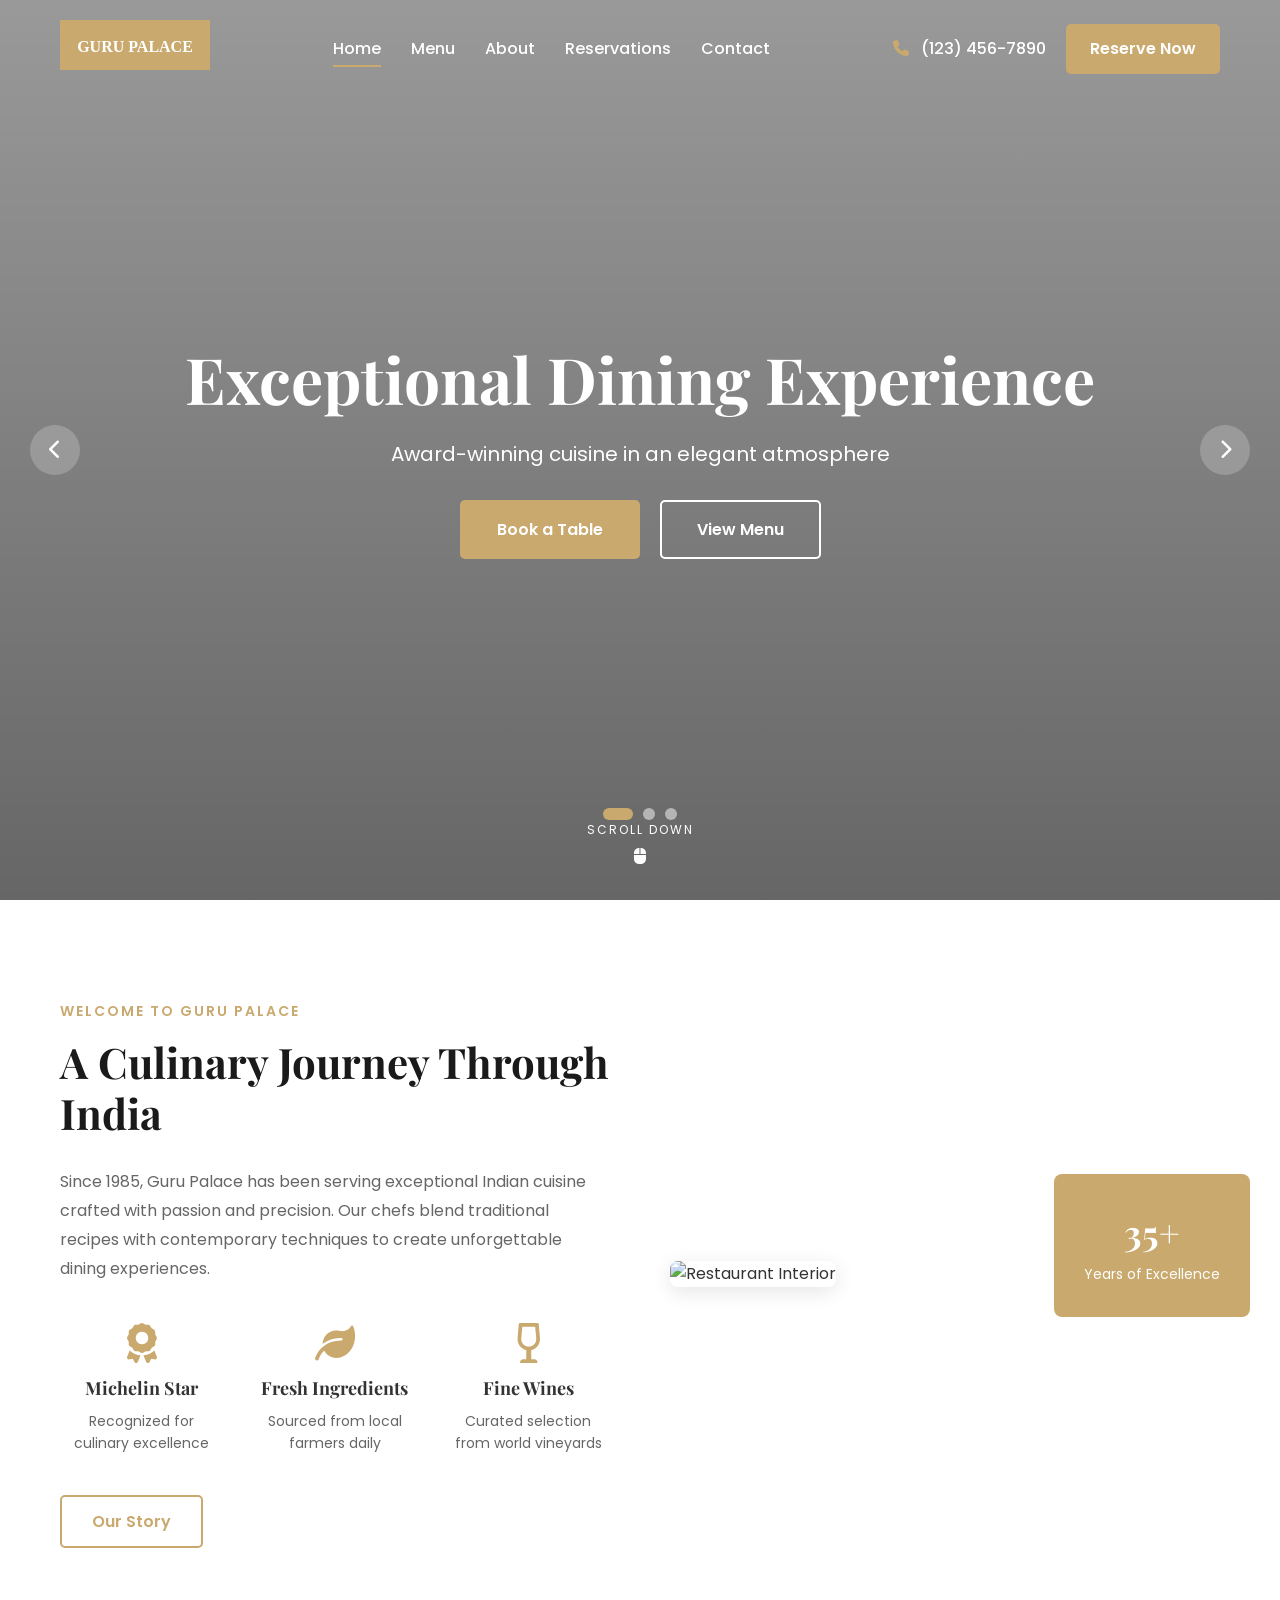
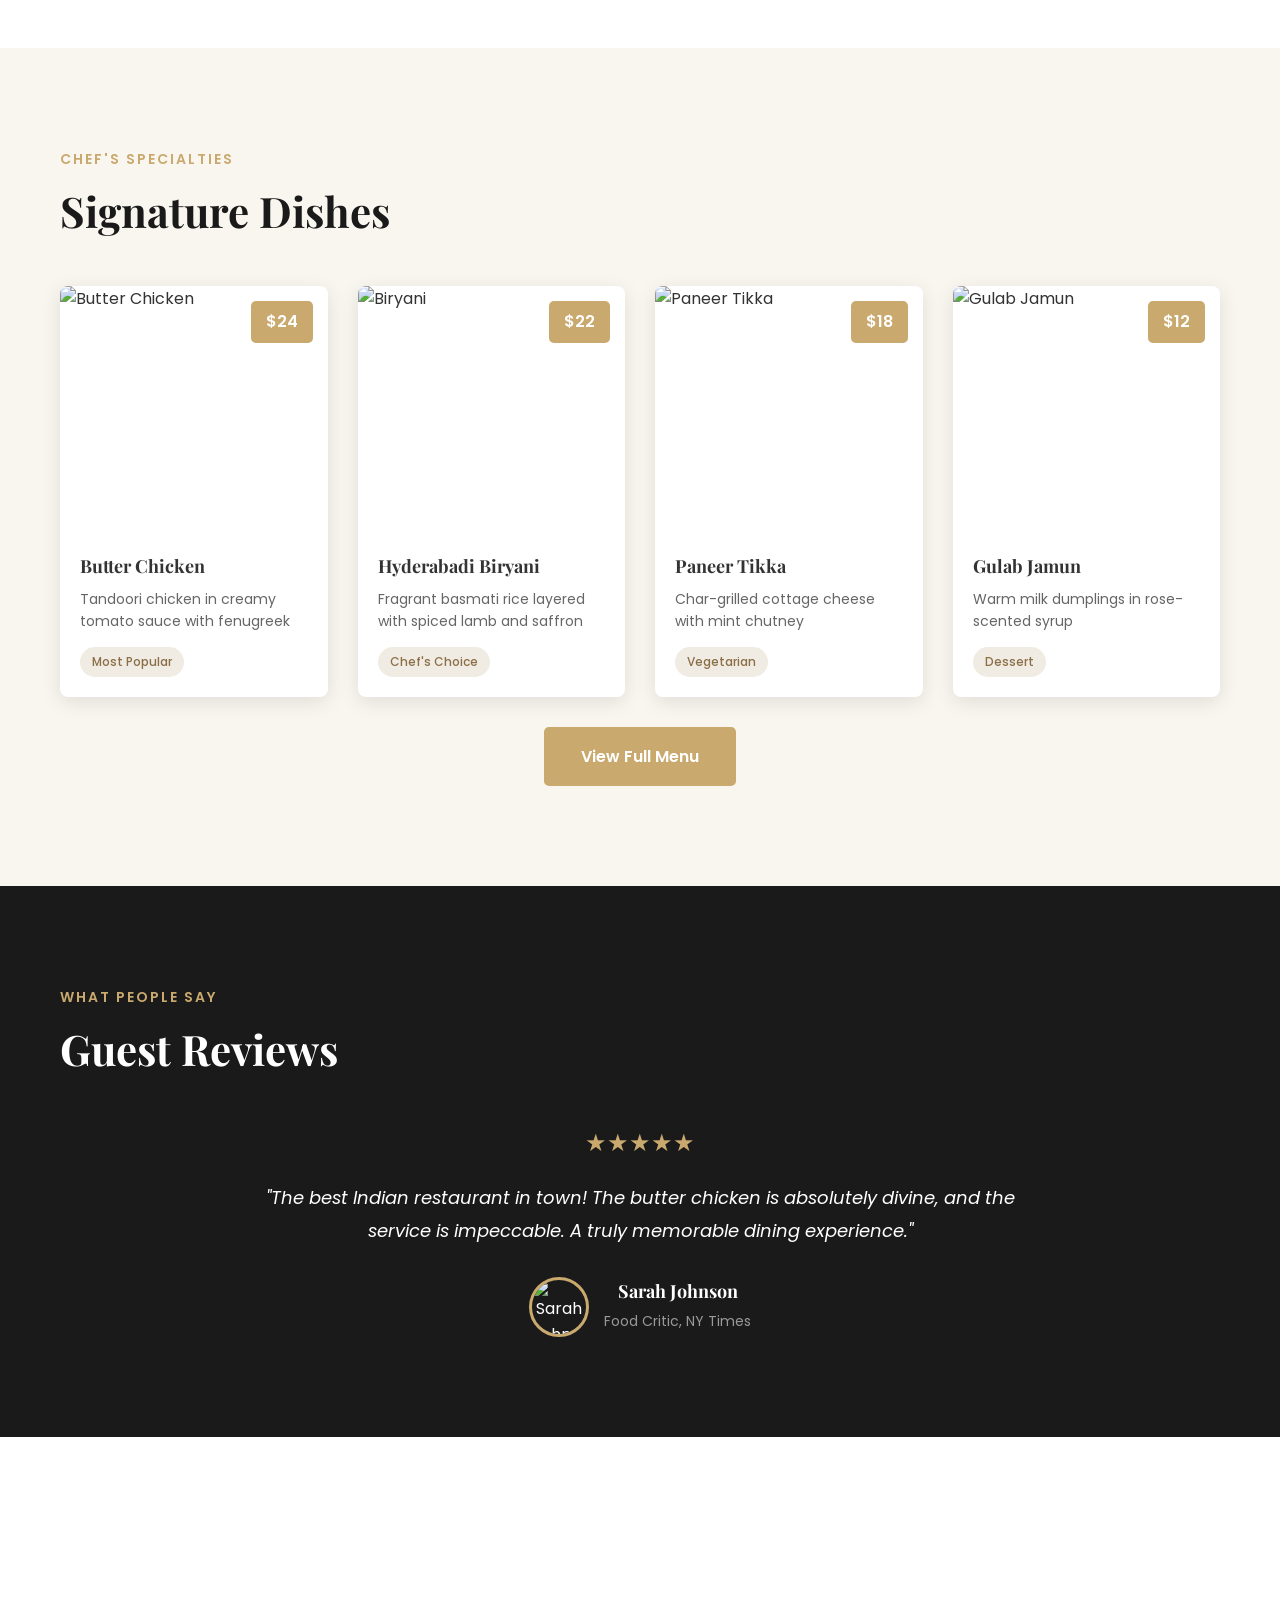
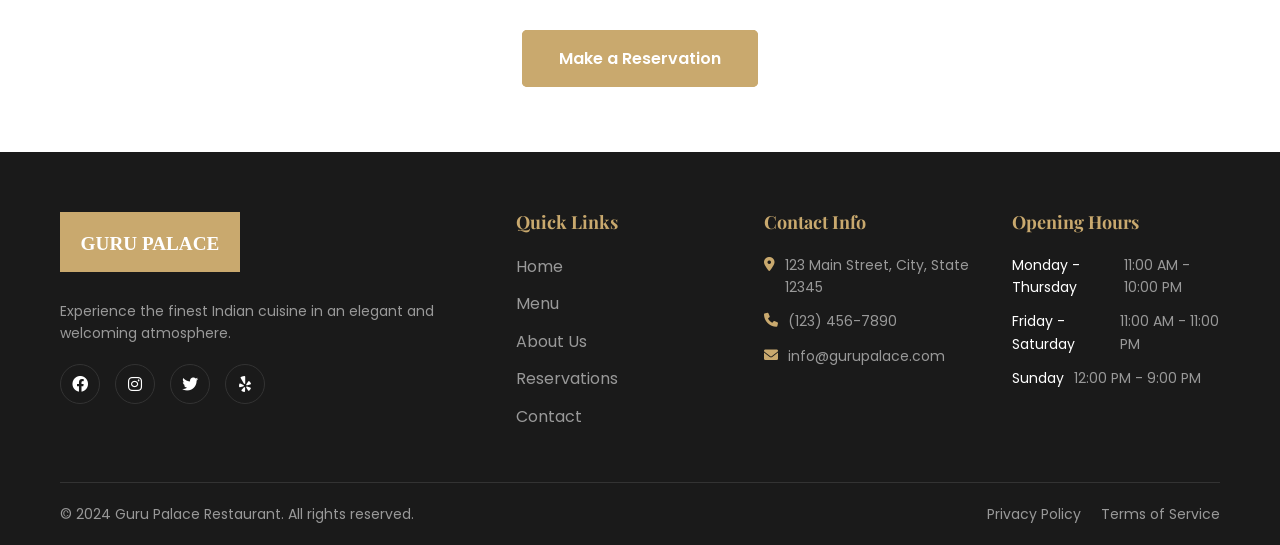
==== commit 2a0e45bc: "images added" ====
--- a/restaurant-website/index.html
+++ b/restaurant-website/index.html
@@ -14,7 +14,7 @@
     <!-- Hero Section -->
     <section class="hero">
         <div class="hero-slider">
-            <div class="slide active" style="background-image: url('images/hero1.jpg')">
+            <div class="slide active" style="background-image: url('https://images.unsplash.com/photo-1517248135467-4c7edcad34c4?w=1920&h=1080&fit=crop&q=80')">
                 <div class="hero-content">
                     <h1 class="hero-title">Exceptional Dining Experience</h1>
                     <p class="hero-subtitle">Award-winning cuisine in an elegant atmosphere</p>
@@ -24,7 +24,7 @@
                     </div>
                 </div>
             </div>
-            <div class="slide" style="background-image: url('images/hero2.jpg')">
+            <div class="slide" style="background-image: url('https://images.unsplash.com/photo-1585937421612-70a008356fbe?w=1920&h=1080&fit=crop&q=80')">
                 <div class="hero-content">
                     <h1 class="hero-title">Authentic Indian Flavors</h1>
                     <p class="hero-subtitle">Traditional recipes with a modern twist</p>
@@ -34,7 +34,7 @@
                     </div>
                 </div>
             </div>
-            <div class="slide" style="background-image: url('images/hero3.jpg')">
+            <div class="slide" style="background-image: url('https://images.unsplash.com/photo-1414235077428-338989a2e8c0?w=1920&h=1080&fit=crop&q=80')">
                 <div class="hero-content">
                     <h1 class="hero-title">Celebrate Special Moments</h1>
                     <p class="hero-subtitle">Private dining and event spaces available</p>
@@ -85,7 +85,7 @@
                 <a href="about.html" class="btn-outline">Our Story</a>
             </div>
             <div class="welcome-image">
-                <img src="images/restaurant-interior.jpg" alt="Restaurant Interior">
+                <img src="https://images.unsplash.com/photo-1552566626-52f8b828add9?w=800&h=600&fit=crop&q=80" alt="Restaurant Interior">
                 <div class="experience-badge">
                     <span class="number">35+</span>
                     <span class="text">Years of Excellence</span>
@@ -102,7 +102,7 @@
             <div class="dishes-grid">
                 <div class="dish-card">
                     <div class="dish-image">
-                        <img src="images/dish1.jpg" alt="Butter Chicken">
+                        <img src="https://images.unsplash.com/photo-1603894584373-5ac82b2ae398?w=800&h=600&fit=crop&q=80" alt="Butter Chicken">
                         <span class="dish-price">$24</span>
                     </div>
                     <div class="dish-info">
@@ -113,7 +113,7 @@
                 </div>
                 <div class="dish-card">
                     <div class="dish-image">
-                        <img src="images/dish2.jpg" alt="Biryani">
+                        <img src="https://images.unsplash.com/photo-1563379091339-03b21ab4a4f8?w=800&h=600&fit=crop&q=80" alt="Biryani">
                         <span class="dish-price">$22</span>
                     </div>
                     <div class="dish-info">
@@ -124,7 +124,7 @@
                 </div>
                 <div class="dish-card">
                     <div class="dish-image">
-                        <img src="images/dish3.jpg" alt="Paneer Tikka">
+                        <img src="https://images.unsplash.com/photo-1567188040759-fb8a883dc6d9?w=800&h=600&fit=crop&q=80" alt="Paneer Tikka">
                         <span class="dish-price">$18</span>
                     </div>
                     <div class="dish-info">
@@ -135,7 +135,7 @@
                 </div>
                 <div class="dish-card">
                     <div class="dish-image">
-                        <img src="images/dish4.jpg" alt="Gulab Jamun">
+                        <img src="https://images.unsplash.com/photo-1601050690597-df0568f70950?w=800&h=600&fit=crop&q=80" alt="Gulab Jamun">
                         <span class="dish-price">$12</span>
                     </div>
                     <div class="dish-info">
@@ -159,7 +159,7 @@
                     <div class="stars">★★★★★</div>
                     <p>"The best Indian restaurant in town! The butter chicken is absolutely divine, and the service is impeccable. A truly memorable dining experience."</p>
                     <div class="testimonial-author">
-                        <img src="images/reviewer1.jpg" alt="Sarah Johnson">
+                        <img src="https://images.unsplash.com/photo-1438761681033-6461ffad8d80?w=200&h=200&fit=crop&crop=faces&q=80" alt="Sarah Johnson">
                         <div>
                             <h4>Sarah Johnson</h4>
                             <span>Food Critic, NY Times</span>
@@ -170,7 +170,7 @@
                     <div class="stars">★★★★★</div>
                     <p>"Elegant ambiance, exceptional food, and attentive staff. Guru Palace never disappoints. Perfect for special occasions and business dinners."</p>
                     <div class="testimonial-author">
-                        <img src="images/reviewer2.jpg" alt="Michael Chen">
+                        <img src="https://images.unsplash.com/photo-1500648767791-00dcc994a43e?w=200&h=200&fit=crop&crop=faces&q=80" alt="Michael Chen">
                         <div>
                             <h4>Michael Chen</h4>
                             <span>Regular Guest</span>
@@ -181,7 +181,7 @@
                     <div class="stars">★★★★★</div>
                     <p>"From the moment you walk in, you're treated like royalty. The flavors are authentic and the presentation is stunning. A must-visit!"</p>
                     <div class="testimonial-author">
-                        <img src="images/reviewer3.jpg" alt="Emily Rodriguez">
+                        <img src="https://images.unsplash.com/photo-1494790108377-be9c29b29330?w=200&h=200&fit=crop&crop=faces&q=80" alt="Emily Rodriguez">
                         <div>
                             <h4>Emily Rodriguez</h4>
                             <span>Food Blogger</span>
@@ -201,9 +201,8 @@
         </div>
     </section>
 
-    <!-- Include components first -->
+    <!-- Include components -->
     <script src="js/components.js"></script>
-    <!-- Include main functionality -->
     <script src="js/main.js"></script>
 </body>
 </html>
--- a/restaurant-website/css/style.css
+++ b/restaurant-website/css/style.css
@@ -1582,4 +1582,5 @@
     .contact-form {
         padding: 30px 20px;
     }
+    
 }
